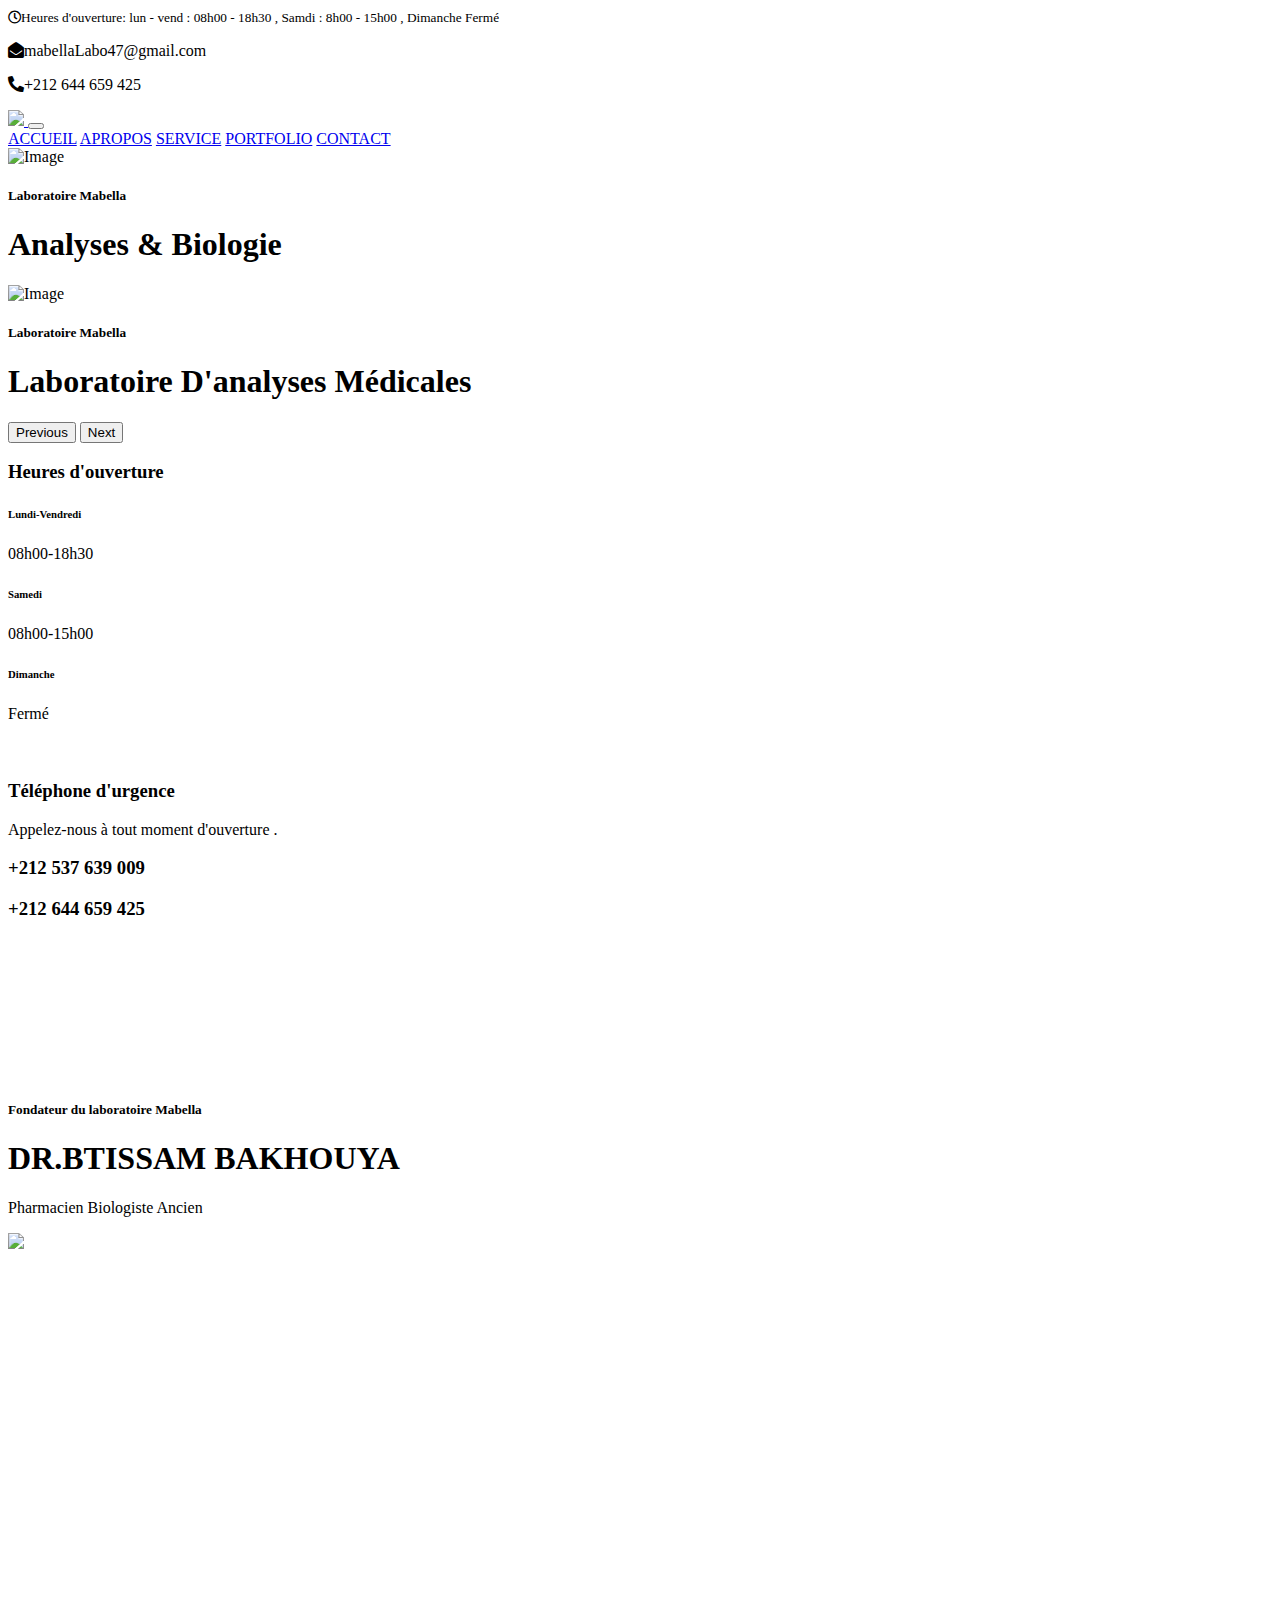
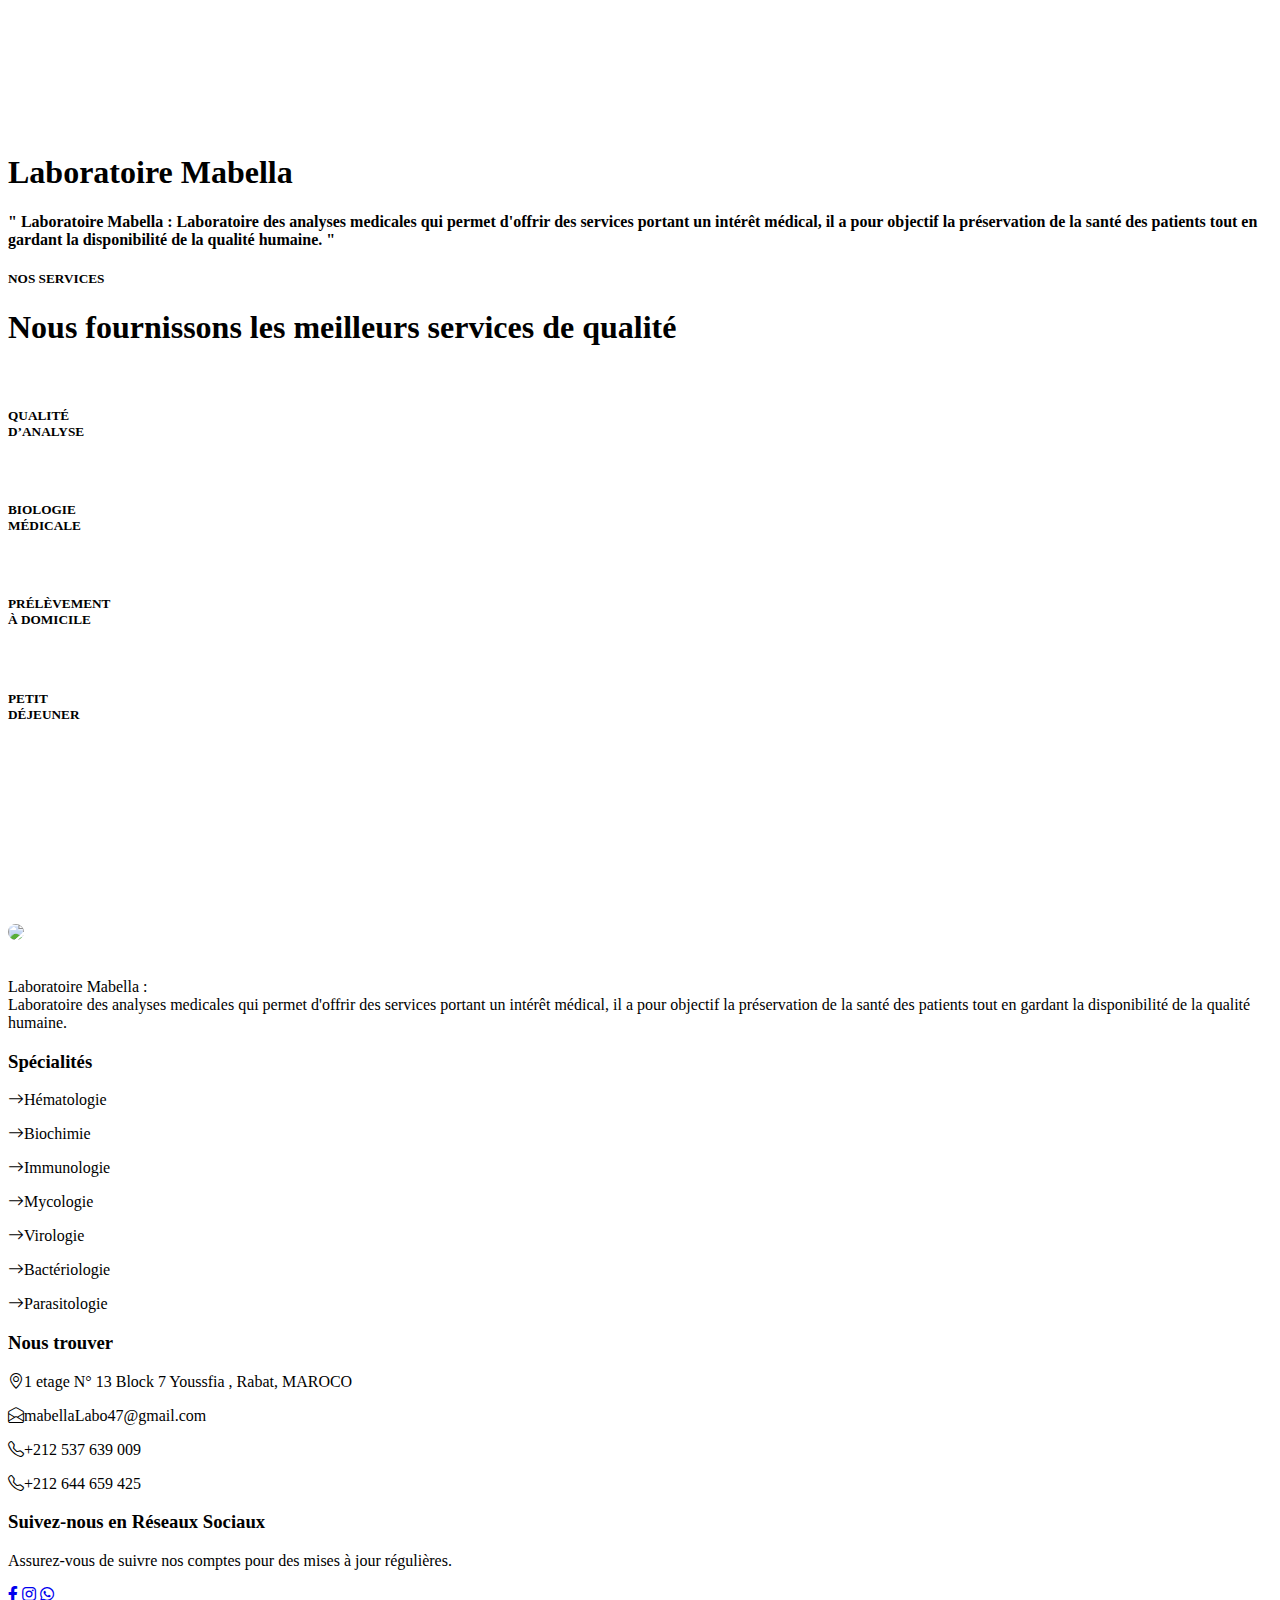
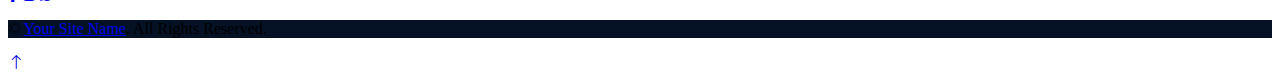
==== index.html @ 3dad9e49 "Add files via upload" ====
<!DOCTYPE html>
<html lang="en">

<head>
    <meta charset="utf-8">
    <title>Laboratoire Mabella</title>
    <meta content="width=device-width, initial-scale=1.0" name="viewport">
    <meta content="Free HTML Templates" name="keywords">
    <meta content="Free HTML Templates" name="description">
    <link rel="icon" type="image/png" href="img/png_G (1).png" />

    <!-- Favicon -->
    <link href="img/favicon.png" rel="icon">

    <!-- Google Web Fonts -->
    <link rel="preconnect" href="https://fonts.gstatic.com">
    <link href="https://fonts.googleapis.com/css2?family=Jost:wght@500;600;700&family=Open+Sans:wght@400;600&display=swap" rel="stylesheet"> 

    <!-- Icon Font Stylesheet -->
    <link href="https://cdnjs.cloudflare.com/ajax/libs/font-awesome/5.10.0/css/all.min.css" rel="stylesheet">
    <link href="https://cdn.jsdelivr.net/npm/bootstrap-icons@1.4.1/font/bootstrap-icons.css" rel="stylesheet">

    <!-- Libraries Stylesheet -->
    <link href="lib/animate/animate.min.css" rel="stylesheet">
    <link href="lib/tempusdominus/css/tempusdominus-bootstrap-4.min.css" rel="stylesheet" />
    <link href="lib/twentytwenty/twentytwenty.css" rel="stylesheet" />

    <!-- Customized Bootstrap Stylesheet -->
    <link href="css/bootstrap.min.css" rel="stylesheet">

    <!-- Template Stylesheet -->
    <link href="css/style.css" rel="stylesheet">
    
</head>

<body>
    <!-- Spinner Start -->
    <div id="spinner" class="show bg-white position-fixed translate-middle w-100 vh-100 top-50 start-50 d-flex align-items-center justify-content-center">
        <div class="spinner-grow text-primary m-1" role="status">
            <span class="sr-only">Loading...</span>
        </div>
        <div class="spinner-grow text-dark m-1" role="status">
            <span class="sr-only">Loading...</span>
        </div>
        <div class="spinner-grow text-secondary m-1" role="status">
            <span class="sr-only">Loading...</span>
        </div>
    </div>
    <!-- Spinner End -->

    <!-- Topbar Start -->
    <div class="container-fluid bg-light ps-5 pe-0 d-none d-lg-block">
        <div class="row gx-0">
            <div class="col-md-6 text-center text-lg-start mb-2 mb-lg-0">
                <div class="d-inline-flex align-items-center">
                    <small class="py-2"><i class="far fa-clock text-primary me-2"></i>Heures d'ouverture: lun - vend : 08h00 - 18h30 , Samdi : 8h00 - 15h00 , Dimanche Fermé </small>
                </div>
            </div>
            <div class="col-md-6 text-center text-lg-end">
                <div class="position-relative d-inline-flex align-items-center bg-primary text-white top-shape px-5">
                    <div class="me-3 pe-3 border-end py-2">
                        <p class="m-0"><i class="fa fa-envelope-open me-2"></i>mabellaLabo47@gmail.com</p>
                    </div>
                    <div class="py-2">
                        <p class="m-0"><i class="fa fa-phone-alt me-2"></i>+212 644 659 425</p>
                        

                    </div>
                </div>
            </div>
        </div>
    </div>
    <!-- Topbar End -->

    <!-- Navbar Start -->
    <nav class="navbar navbar-expand-lg bg-white navbar-light shadow-sm px-6 py-3 py-lg-0">
        <a href="index.html" class="navbar-brand p-0">
             <img src="img/logolabo1.png"> 
        </a>
        <button class="navbar-toggler" type="button" data-bs-toggle="collapse" data-bs-target="#navbarCollapse">
            <span class="navbar-toggler-icon"></span>
        </button>
        <div class="collapse navbar-collapse" id="navbarCollapse">
            <div class="navbar-nav ms-auto py-0">
                <a href="index.html" class="nav-item nav-link active">ACCUEIL</a>
                <a href="index.html#apropos" class="nav-item nav-link">APROPOS</a>
                <a href="service.html" class="nav-item nav-link">SERVICE</a>
                <a href="portfolio.html" class="nav-item nav-link">PORTFOLIO</a>
                <a href="contact.html" class="nav-item nav-link">CONTACT</a>
            </div>
        </div>
    </nav>
    <!-- Navbar End -->

    <!-- Carousel Start -->
    <div class="container-fluid p-0">
        <div id="header-carousel" class="carousel slide carousel-fade" data-bs-ride="carousel">
            <div class="carousel-inner">
                <div class="carousel-item active">
                    <img class="w-100" src="img/ACCUEIL1.JPG" alt="Image">
                    <div class="carousel-caption d-flex flex-column align-items-center justify-content-center">
                        <div class="p-3" style="max-width: 900px;">
                            <h5 class="text-white text-uppercase mb-3 animated slideInDown">Laboratoire Mabella</h5>
                            <h1 class="display-1 text-white mb-md-4 animated zoomIn">Analyses & Biologie</h1>
                        </div>
                    </div>
                </div>
                <div class="carousel-item">
                    <img class="w-100" src="img/ACCUEIL2.jpg" alt="Image">
                    <div class="carousel-caption d-flex flex-column align-items-center justify-content-center">
                        <div class="p-3" style="max-width: 900px;">
                            <h5 class="text-white text-uppercase mb-3 animated slideInDown">Laboratoire Mabella</h5>
                            <h1 class="display-1 text-white mb-md-4 animated zoomIn">Laboratoire D'analyses Médicales</h1>
                        </div>
                    </div>
                </div>
            </div>
            <button class="carousel-control-prev" type="button" data-bs-target="#header-carousel"data-bs-slide="prev">
                <span class="carousel-control-prev-icon" aria-hidden="true"></span>
                <span class="visually-hidden">Previous</span>
            </button>
            <button class="carousel-control-next" type="button" data-bs-target="#header-carousel"
                data-bs-slide="next">
                <span class="carousel-control-next-icon" aria-hidden="true"></span>
                <span class="visually-hidden">Next</span>
            </button>
        </div>
    </div>
    <!-- Carousel End -->

    <!-- Banner Start -->
    <div class="container-fluid banner mb-5">
        <div class="container">
            <div class="row gx-0">
                <div class="col-lg-4 wow zoomIn" data-wow-delay="0.1s">
                    <div class="bg-primary d-flex flex-column p-5" style="height: 300px;">
                        <h3 class="text-white mb-3">Heures d'ouverture </h3>
                        <div class="d-flex justify-content-between text-white mb-3">
                            <h6 class="text-white mb-0">Lundi-Vendredi</h6>
                            <p class="mb-0"> 08h00-18h30</p>
                        </div>
                        <div class="d-flex justify-content-between text-white mb-3">
                            <h6 class="text-white mb-0">Samedi</h6>
                            <p class="mb-0"> 08h00-15h00</p>
                        </div>
                        <div class="d-flex justify-content-between text-white mb-3">
                            <h6 class="text-white mb-0">Dimanche</h6>
                            <p class="mb-0">Fermé</p>
                        </div>
                        
                    </div>
                </div>
              
                <div class="col-lg-4 wow zoomIn" data-wow-delay="0.6s">
                    <div class="bg-secondary d-flex flex-column p-5" style="height: 300px;">
                        <h3 class="text-white mb-3">Téléphone d'urgence</h3>
                        <p class="text-white">Appelez-nous à tout moment d'ouverture .</p>
                        <h3 class="text-white mb-0">+212 537 639 009</h3>
                        <h3 class="text-white mb-0">+212 644 659 425</h3>
                    </div>
                </div>
            </div>
        </div>
    </div>
    <!-- Banner Start -->
    
    <!-- About Start -->
    <div class="container-fluid py-5 wow fadeInUp" data-wow-delay="0.1s">
        <div class="container">
            <div class="row g-5">
                <div class="col-lg-7">
                    <div class="section-title mb-4">
                        <h5 class="position-relative d-inline-block text-primary text-uppercase">Fondateur du laboratoire Mabella </h5>
                        <h1 class="display-5 mb-0">DR.BTISSAM BAKHOUYA</h1>
                    </div>
                    <p class="mb-4"> Pharmacien Biologiste Ancien </p>
                </div>
                <div class="col-lg-5" style="min-height: 500px;">
                    <div class="position-relative h-100">
                        <img class="position-absolute w-100 h-100 rounded wow zoomIn" data-wow-delay="0.9s" src="img/png_G.png" style="object-fit: cover;">
                    </div>
                </div>
            </div>
        </div>
    </div>
    <!-- About End -->

    <!-- Appointment Start -->
    <div id="apropos" class="container-fluid bg-primary bg-appointment my-5 wow fadeInUp" data-wow-delay="0.1s">
        <div class="container">
            <div class="row gx-5">
                <div class="col-lg-12 py-5">
                    <div class="py-5">
                        <h1 class="display-5 text-white mb-4">Laboratoire Mabella </h1>
                        <h4 class="text-white mb-0"> " Laboratoire Mabella : Laboratoire des analyses medicales qui permet d'offrir des services portant un intérêt médical, il a pour objectif la préservation de la santé des patients tout en gardant la disponibilité de la qualité humaine. "</h4>
                    </div>
                </div>
            </div>
        </div>
    </div>
    <!-- Appointment End -->

    <!-- Service Start -->
    <div class="container-fluid py-5 wow fadeInUp" data-wow-delay="0.1s">
        <div class="container">
            <div class="row g-5 mb-5">
               
                <div class="col-lg-12">
                    <div class="section-title mb-5">
                        <h5 class="position-relative d-inline-block text-primary text-uppercase">NOS SERVICES</h5>
                        <h1 class="display-5 mb-0">Nous fournissons les meilleurs services de qualité</h1>
                    </div>
                    <div class="row g-5">
                        <div class="col-md-3 service-item wow zoomIn" data-wow-delay="0.6s">
                            <div class="rounded-top overflow-hidden">
                                <img class="img-fluid" src="img/12_28112019_Formation_Chimie-appliquée-TSO_06cbc6bdb4.jpg" alt="">
                            </div>
                            <div class="position-relative bg-light rounded-bottom text-center p-4">
                                <h5 class="m-0">QUALITÉ <br/> D’ANALYSE</h5>
                            </div>
                        </div>
                        <div class="col-md-3 service-item wow zoomIn" data-wow-delay="0.9s">
                            <div class="rounded-top overflow-hidden">
                                <img class="img-fluid" src="img/ouvrir-laboratoire-analyses-medicales.jpg" alt="">
                            </div>
                            <div class="position-relative bg-light rounded-bottom text-center p-4">
                                <h5 class="m-0">BIOLOGIE <br/> MÉDICALE</h5>
                            </div>
                        </div>
                        <div class="col-md-3 service-item wow zoomIn" data-wow-delay="0.9s">
                            <div class="rounded-top overflow-hidden">
                                <img class="img-fluid" src="img/Prelevement_domicile_Infirmiere_Montreal.jpg" alt="">
                            </div>
                            <div class="position-relative bg-light rounded-bottom text-center p-4">
                                <h5 class="m-0">PRÉLÈVEMENT <br/> À DOMICILE</h5>
                            </div>
                        </div>
                        <div class="col-md-3 service-item wow zoomIn" data-wow-delay="0.9s">
                            <div class="rounded-top overflow-hidden">
                                <img class="img-fluid" src="img/nettoyage-hopitaux-hygiene.jpg" alt="">
                            </div>
                            <div class="position-relative bg-light rounded-bottom text-center p-4">
                                <h5 class="m-0">PETIT<br/> DÉJEUNER</h5>
                            </div>
                        </div>
                    </div>
                </div>
            </div>
        </div>
    </div>
    <!-- Service End -->

    <!-- Newsletter Start -->
    <div class="container-fluid position-relative pt-5 wow fadeInUp" data-wow-delay="0.1s" style="z-index: 1;">
        <div class="container">
            <div class="container-fluid">
                <div class="map-responsive">
                <iframe src="https://www.google.com/maps/embed?pb=!1m14!1m8!1m3!1d413.49770252743076!2d-6.817520192049903!3d33.99300585465076!3m2!1i1024!2i768!4f13.1!3m3!1m2!1s0x0%3A0x176a54e68d74bc42!2sLaboratoire%20Mabella!5e0!3m2!1sfr!2sma!4v1647863231139!5m2!1sfr!2sma" width="400" height="250" frameborder="0" style="border:0" allowfullscreen></iframe>
            </div>
            </div>
        </div>
    </div>
    <!-- Newsletter End -->
    

    <!-- Footer Start -->
    <div class="container-fluid bg-dark text-light py-5 wow fadeInUp" data-wow-delay="0.3s" style="margin-top: -75px;">
        <div class="container pt-5">
            <div class="row g-5 pt-4">
                <div class="col-lg-3 col-md-6">
                    <img src="img/logolabo1.png" style="border-radius: 25px;">
                    <div class="d-flex flex-column justify-content-start">
                        <p>
                            <br>Laboratoire Mabella : <br>Laboratoire des analyses medicales qui permet d'offrir des services portant un intérêt médical, il a pour objectif la préservation de la santé des patients tout en gardant la disponibilité de la qualité humaine.
                        </p>
                    </div>
                </div>
                <div class="col-lg-3 col-md-6">
                    <h3 class="text-white mb-4">Spécialités</h3>
                    <div class="d-flex flex-column justify-content-start">
                        <p class="text-light mb-2" href="#"><i class="bi bi-arrow-right  me-2" ></i>Hématologie</p>
                        <p class="text-light mb-2" href="#"><i class="bi bi-arrow-right  me-2"></i>Biochimie</p>
                        <p class="text-light mb-2" href="#"><i class="bi bi-arrow-right  me-2"></i>Immunologie</p>
                        <p class="text-light mb-2" href="#"><i class="bi bi-arrow-right  me-2"></i>Mycologie</p>
                        <p class="text-light mb-2" href="#"><i class="bi bi-arrow-right  me-2"></i>Virologie</p>
                        <p class="text-light mb-2" href="#"><i class="bi bi-arrow-right  me-2"></i>Bactériologie</p>
                        <p class="text-light mb-2" href="#"><i class="bi bi-arrow-right  me-2"></i>Parasitologie</p>
                        
                    </div>
                </div>
                <div class="col-lg-3 col-md-6">
                    <h3 class="text-white mb-4">Nous trouver</h3>
                    <p class="mb-2"><i class="bi bi-geo-alt  me-2"></i>1 etage N° 13 Block 7 Youssfia , Rabat, MAROCO</p>
                    <p class="mb-2"><i class="bi bi-envelope-open  me-2"></i>mabellaLabo47@gmail.com</p>
                    <p class="mb-0"><i class="bi bi-telephone  me-2"></i>+212 537 639 009</p>
                    <p class="mb-0"><i class="bi bi-telephone  me-2"></i>+212 644 659 425</p>
                </div>
                <div class="col-lg-3 col-md-6">
                    <h3 class="text-white mb-4">Suivez-nous en Réseaux Sociaux  </h3>
                    <div class="d-flex flex-column justify-content-start">
                        <p>
                            Assurez-vous de suivre nos comptes pour des mises à jour régulières.
                        </p>
                    </div>
                    <div class="d-flex">
                        <a class="btn btn-lg btn-primary btn-lg-square rounded me-2" href="#"><i class="fab fa-facebook-f fw-normal"></i></a>
                        <a class="btn btn-lg btn-primary btn-lg-square rounded me-2" href="#"><i class="fab fa-instagram fw-normal"></i></a>  
                        <a class="btn btn-lg btn-primary btn-lg-square rounded me-2" href="https://wa.me/212644659425"><i class="fab fa-whatsapp fw-normal"></i></a>              
                    </div>
                </div>
            </div>
        </div>
    </div>
    <div class="container-fluid text-light py-4" style="background: #051225;">
        <div class="container">
            <div class="row g-0">
                <div class="col-md-6 text-center text-md-start">
                    <p class="mb-md-0">&copy; <a class="text-white border-bottom" href="#">Your Site Name</a>. All Rights Reserved.</p>
                </div>
              
            </div>
        </div>
    </div>
    <!-- Footer End -->


    <!-- Back to Top -->
    <a href="#" class="btn btn-lg btn-primary btn-lg-square rounded back-to-top"><i class="bi bi-arrow-up"></i></a>


    <!-- JavaScript Libraries -->
    <script src="https://code.jquery.com/jquery-3.4.1.min.js"></script>
    <script src="https://cdn.jsdelivr.net/npm/bootstrap@5.0.0/dist/js/bootstrap.bundle.min.js"></script>
    <script src="lib/wow/wow.min.js"></script>
    <script src="lib/easing/easing.min.js"></script>
    <script src="lib/waypoints/waypoints.min.js"></script>
    <script src="lib/owlcarousel/owl.carousel.min.js"></script>
    <script src="lib/tempusdominus/js/moment.min.js"></script>
    <script src="lib/tempusdominus/js/moment-timezone.min.js"></script>
    <script src="lib/tempusdominus/js/tempusdominus-bootstrap-4.min.js"></script>
    <script src="lib/twentytwenty/jquery.event.move.js"></script>
    <script src="lib/twentytwenty/jquery.twentytwenty.js"></script>

    <!-- Template Javascript -->
    <script src="js/main.js"></script>
</body>

</html>
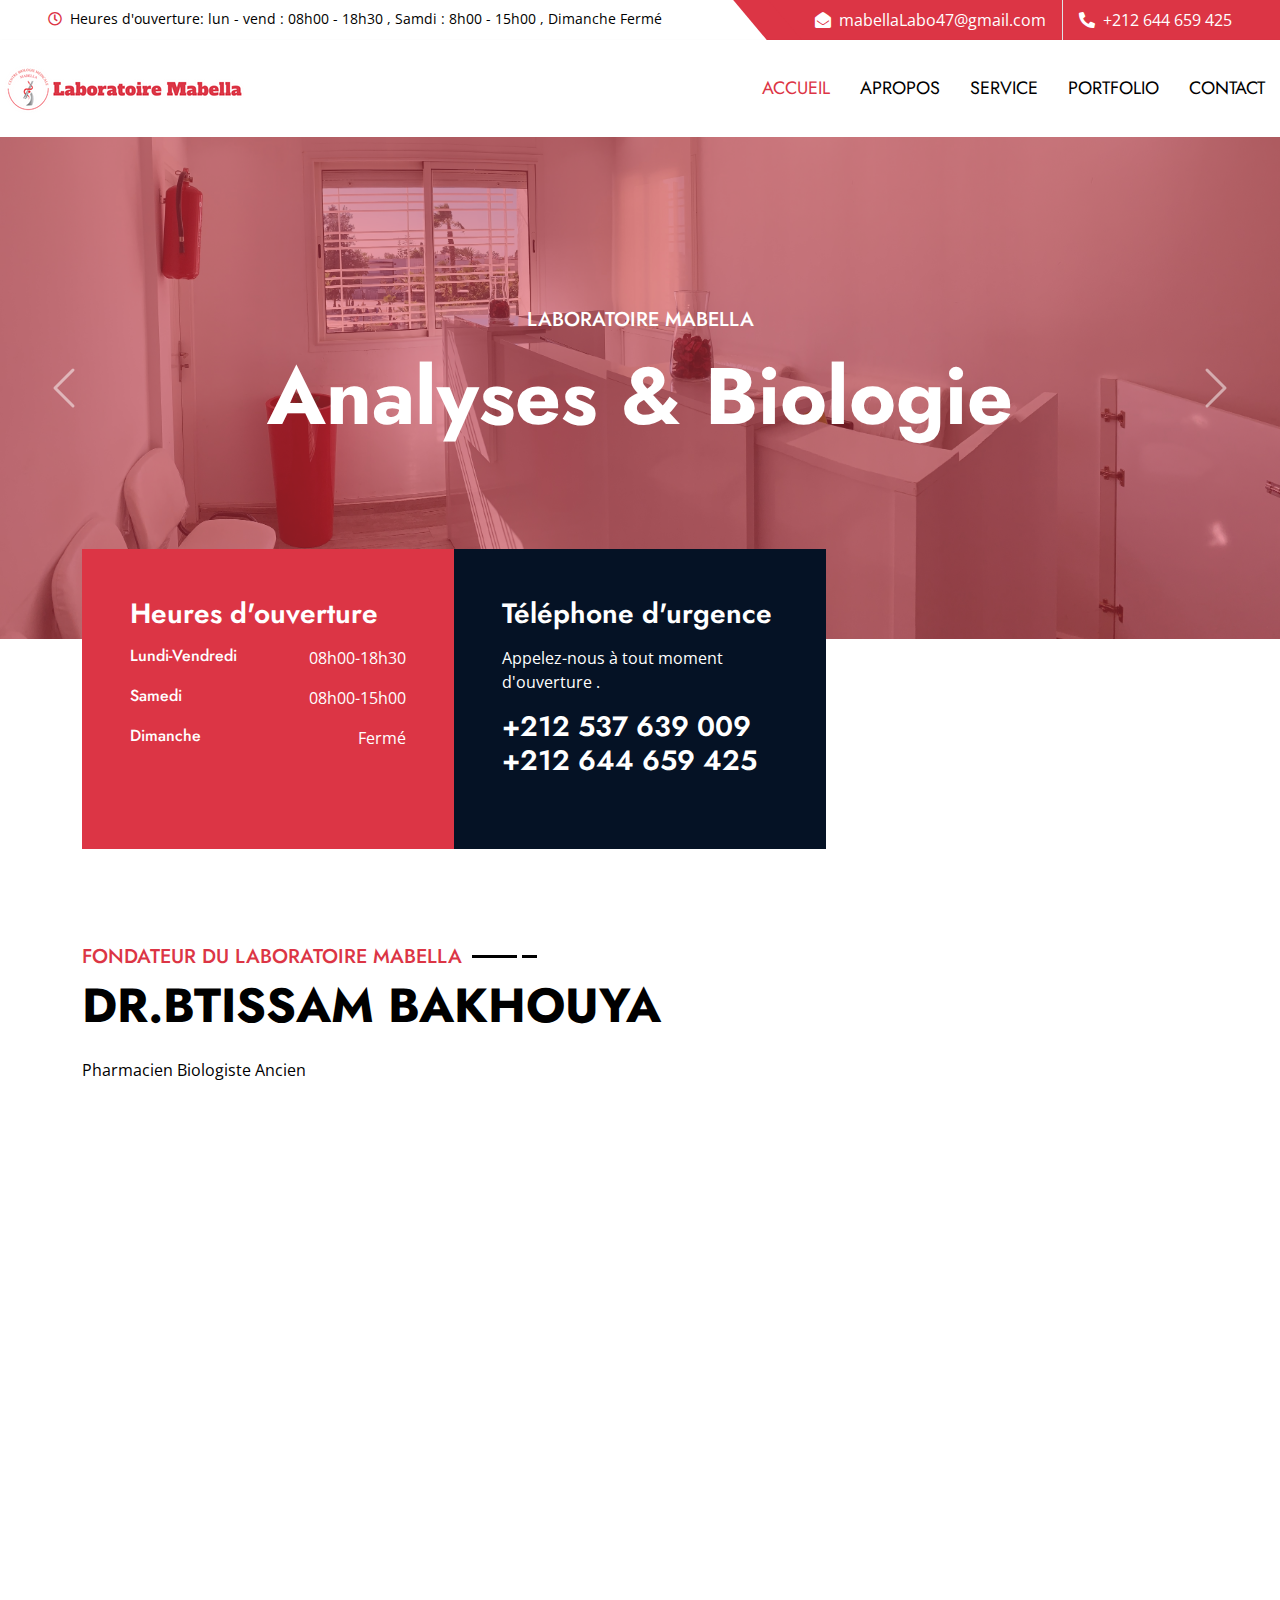
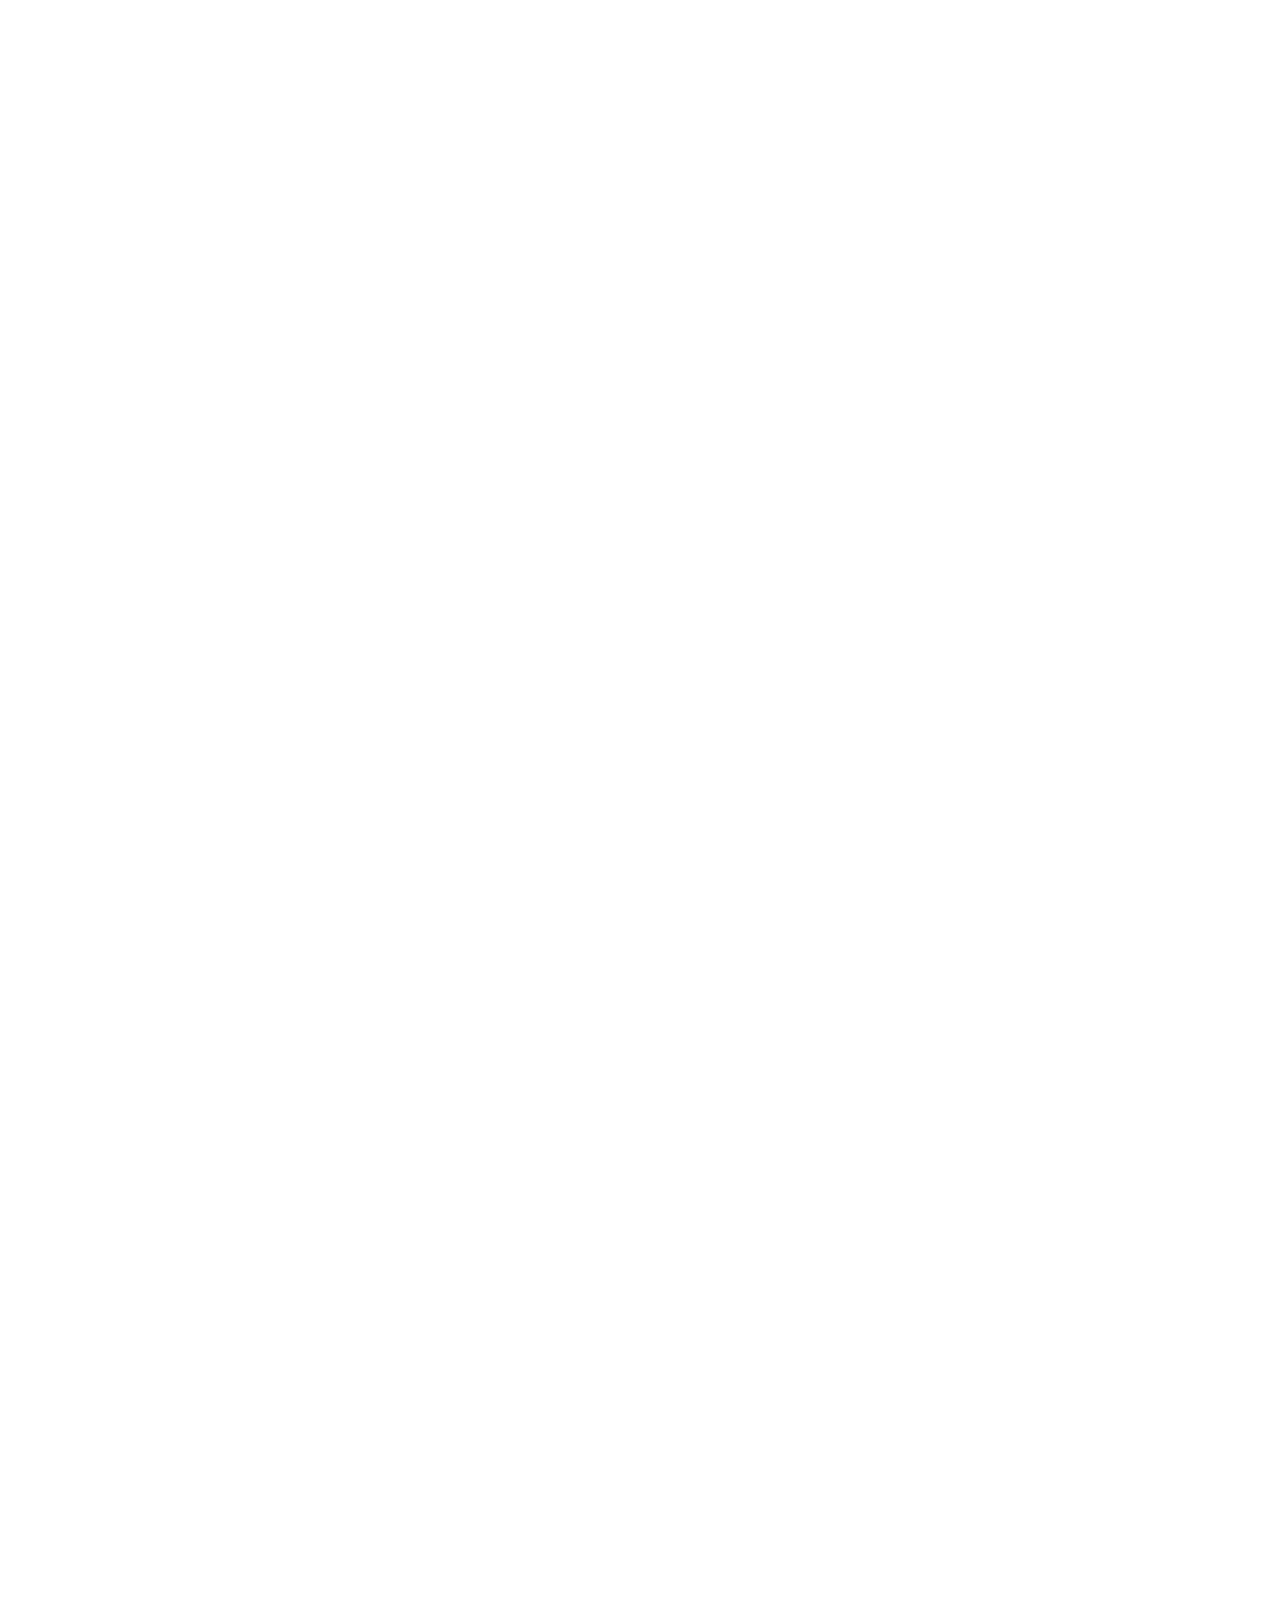
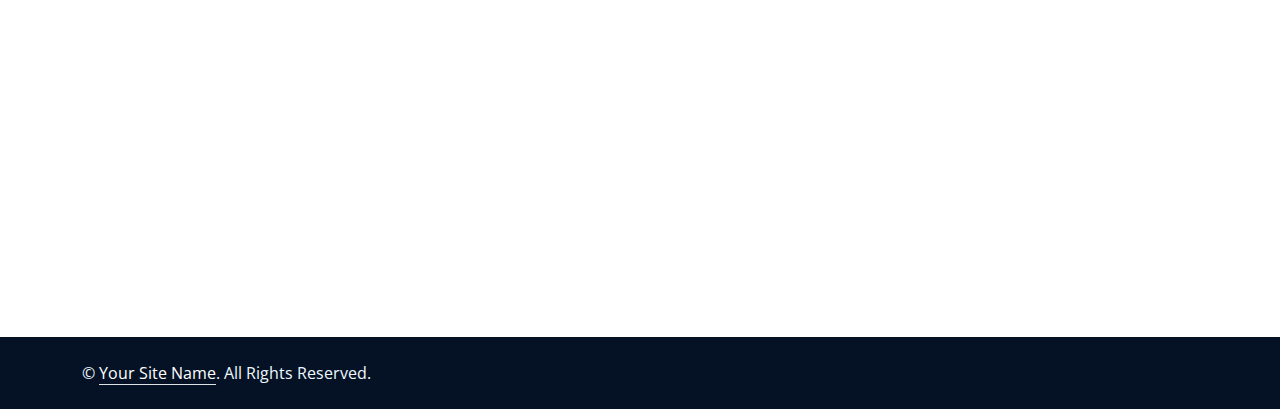
==== commit fee411e9: "Add files via upload" ====
--- a/index.html
+++ b/index.html
@@ -177,7 +177,7 @@
                 </div>
                 <div class="col-lg-5" style="min-height: 500px;">
                     <div class="position-relative h-100">
-                        <img class="position-absolute w-100 h-100 rounded wow zoomIn" data-wow-delay="0.9s" src="img/png_G.png" style="object-fit: cover;">
+                        <img class="position-absolute w-100 h-100 rounded wow zoomIn" data-wow-delay="0.9s" src="img/png_G.png" >
                     </div>
                 </div>
             </div>
@@ -303,8 +303,8 @@
                         </p>
                     </div>
                     <div class="d-flex">
-                        <a class="btn btn-lg btn-primary btn-lg-square rounded me-2" href="#"><i class="fab fa-facebook-f fw-normal"></i></a>
-                        <a class="btn btn-lg btn-primary btn-lg-square rounded me-2" href="#"><i class="fab fa-instagram fw-normal"></i></a>  
+                        <a class="btn btn-lg btn-primary btn-lg-square rounded me-2" href="https://www.facebook.com/Laboratoire-Mabella-108111111825028"><i class="fab fa-facebook-f fw-normal"></i></a>
+                        <a class="btn btn-lg btn-primary btn-lg-square rounded me-2" href="https://www.instagram.com/cbmabella/"><i class="fab fa-instagram fw-normal"></i></a>  
                         <a class="btn btn-lg btn-primary btn-lg-square rounded me-2" href="https://wa.me/212644659425"><i class="fab fa-whatsapp fw-normal"></i></a>              
                     </div>
                 </div>
--- a/lib/twentytwenty/twentytwenty.css
+++ b/lib/twentytwenty/twentytwenty.css
@@ -0,0 +1,206 @@
+.twentytwenty-horizontal .twentytwenty-handle:before, .twentytwenty-horizontal .twentytwenty-handle:after, .twentytwenty-vertical .twentytwenty-handle:before, .twentytwenty-vertical .twentytwenty-handle:after {
+  content: " ";
+  display: block;
+  background: white;
+  position: absolute;
+  z-index: 30;
+  -webkit-box-shadow: 0px 0px 12px rgba(51, 51, 51, 0.5);
+  -moz-box-shadow: 0px 0px 12px rgba(51, 51, 51, 0.5);
+  box-shadow: 0px 0px 12px rgba(51, 51, 51, 0.5); }
+
+.twentytwenty-horizontal .twentytwenty-handle:before, .twentytwenty-horizontal .twentytwenty-handle:after {
+  width: 3px;
+  height: 9999px;
+  left: 50%;
+  margin-left: -1.5px; }
+
+.twentytwenty-vertical .twentytwenty-handle:before, .twentytwenty-vertical .twentytwenty-handle:after {
+  width: 9999px;
+  height: 3px;
+  top: 50%;
+  margin-top: -1.5px; }
+
+.twentytwenty-before-label, .twentytwenty-after-label, .twentytwenty-overlay {
+  position: absolute;
+  top: 0;
+  width: 100%;
+  height: 100%; }
+
+.twentytwenty-before-label, .twentytwenty-after-label, .twentytwenty-overlay {
+  -webkit-transition-duration: 0.5s;
+  -moz-transition-duration: 0.5s;
+  transition-duration: 0.5s; }
+
+.twentytwenty-before-label, .twentytwenty-after-label {
+  -webkit-transition-property: opacity;
+  -moz-transition-property: opacity;
+  transition-property: opacity; }
+
+.twentytwenty-before-label:before, .twentytwenty-after-label:before {
+  color: white;
+  font-size: 13px;
+  letter-spacing: 0.1em; }
+
+.twentytwenty-before-label:before, .twentytwenty-after-label:before {
+  position: absolute;
+  background: rgba(255, 255, 255, 0.2);
+  line-height: 38px;
+  padding: 0 20px;
+  -webkit-border-radius: 2px;
+  -moz-border-radius: 2px;
+  border-radius: 2px; }
+
+.twentytwenty-horizontal .twentytwenty-before-label:before, .twentytwenty-horizontal .twentytwenty-after-label:before {
+  top: 50%;
+  margin-top: -19px; }
+
+.twentytwenty-vertical .twentytwenty-before-label:before, .twentytwenty-vertical .twentytwenty-after-label:before {
+  left: 50%;
+  margin-left: -45px;
+  text-align: center;
+  width: 90px; }
+
+.twentytwenty-left-arrow, .twentytwenty-right-arrow, .twentytwenty-up-arrow, .twentytwenty-down-arrow {
+  width: 0;
+  height: 0;
+  border: 6px inset transparent;
+  position: absolute; }
+
+.twentytwenty-left-arrow, .twentytwenty-right-arrow {
+  top: 50%;
+  margin-top: -6px; }
+
+.twentytwenty-up-arrow, .twentytwenty-down-arrow {
+  left: 50%;
+  margin-left: -6px; }
+
+.twentytwenty-container {
+  -webkit-box-sizing: content-box;
+  -moz-box-sizing: content-box;
+  box-sizing: content-box;
+  z-index: 0;
+  overflow: hidden;
+  position: relative;
+  -webkit-user-select: none;
+  -moz-user-select: none;
+  -ms-user-select: none; }
+  .twentytwenty-container img {
+    max-width: 100%;
+    position: absolute;
+    top: 0;
+    display: block; }
+  .twentytwenty-container.active .twentytwenty-overlay, .twentytwenty-container.active :hover.twentytwenty-overlay {
+    background: rgba(0, 0, 0, 0); }
+    .twentytwenty-container.active .twentytwenty-overlay .twentytwenty-before-label,
+    .twentytwenty-container.active .twentytwenty-overlay .twentytwenty-after-label, .twentytwenty-container.active :hover.twentytwenty-overlay .twentytwenty-before-label,
+    .twentytwenty-container.active :hover.twentytwenty-overlay .twentytwenty-after-label {
+      opacity: 0; }
+  .twentytwenty-container * {
+    -webkit-box-sizing: content-box;
+    -moz-box-sizing: content-box;
+    box-sizing: content-box; }
+
+.twentytwenty-before-label {
+  opacity: 0; }
+  .twentytwenty-before-label:before {
+    content: attr(data-content); }
+
+.twentytwenty-after-label {
+  opacity: 0; }
+  .twentytwenty-after-label:before {
+    content: attr(data-content); }
+
+.twentytwenty-horizontal .twentytwenty-before-label:before {
+  left: 10px; }
+
+.twentytwenty-horizontal .twentytwenty-after-label:before {
+  right: 10px; }
+
+.twentytwenty-vertical .twentytwenty-before-label:before {
+  top: 10px; }
+
+.twentytwenty-vertical .twentytwenty-after-label:before {
+  bottom: 10px; }
+
+.twentytwenty-overlay {
+  -webkit-transition-property: background;
+  -moz-transition-property: background;
+  transition-property: background;
+  background: rgba(0, 0, 0, 0);
+  z-index: 25; }
+  .twentytwenty-overlay:hover {
+    background: rgba(0, 0, 0, 0.5); }
+    .twentytwenty-overlay:hover .twentytwenty-after-label {
+      opacity: 1; }
+    .twentytwenty-overlay:hover .twentytwenty-before-label {
+      opacity: 1; }
+
+.twentytwenty-before {
+  z-index: 20; }
+
+.twentytwenty-after {
+  z-index: 10; }
+
+.twentytwenty-handle {
+  height: 38px;
+  width: 38px;
+  position: absolute;
+  left: 50%;
+  top: 50%;
+  margin-left: -22px;
+  margin-top: -22px;
+  border: 3px solid white;
+  -webkit-border-radius: 1000px;
+  -moz-border-radius: 1000px;
+  border-radius: 1000px;
+  -webkit-box-shadow: 0px 0px 12px rgba(51, 51, 51, 0.5);
+  -moz-box-shadow: 0px 0px 12px rgba(51, 51, 51, 0.5);
+  box-shadow: 0px 0px 12px rgba(51, 51, 51, 0.5);
+  z-index: 40;
+  cursor: pointer; }
+
+.twentytwenty-horizontal .twentytwenty-handle:before {
+  bottom: 50%;
+  margin-bottom: 22px;
+  -webkit-box-shadow: 0 3px 0 white, 0px 0px 12px rgba(51, 51, 51, 0.5);
+  -moz-box-shadow: 0 3px 0 white, 0px 0px 12px rgba(51, 51, 51, 0.5);
+  box-shadow: 0 3px 0 white, 0px 0px 12px rgba(51, 51, 51, 0.5); }
+.twentytwenty-horizontal .twentytwenty-handle:after {
+  top: 50%;
+  margin-top: 22px;
+  -webkit-box-shadow: 0 -3px 0 white, 0px 0px 12px rgba(51, 51, 51, 0.5);
+  -moz-box-shadow: 0 -3px 0 white, 0px 0px 12px rgba(51, 51, 51, 0.5);
+  box-shadow: 0 -3px 0 white, 0px 0px 12px rgba(51, 51, 51, 0.5); }
+
+.twentytwenty-vertical .twentytwenty-handle:before {
+  left: 50%;
+  margin-left: 22px;
+  -webkit-box-shadow: 3px 0 0 white, 0px 0px 12px rgba(51, 51, 51, 0.5);
+  -moz-box-shadow: 3px 0 0 white, 0px 0px 12px rgba(51, 51, 51, 0.5);
+  box-shadow: 3px 0 0 white, 0px 0px 12px rgba(51, 51, 51, 0.5); }
+.twentytwenty-vertical .twentytwenty-handle:after {
+  right: 50%;
+  margin-right: 22px;
+  -webkit-box-shadow: -3px 0 0 white, 0px 0px 12px rgba(51, 51, 51, 0.5);
+  -moz-box-shadow: -3px 0 0 white, 0px 0px 12px rgba(51, 51, 51, 0.5);
+  box-shadow: -3px 0 0 white, 0px 0px 12px rgba(51, 51, 51, 0.5); }
+
+.twentytwenty-left-arrow {
+  border-right: 6px solid white;
+  left: 50%;
+  margin-left: -17px; }
+
+.twentytwenty-right-arrow {
+  border-left: 6px solid white;
+  right: 50%;
+  margin-right: -17px; }
+
+.twentytwenty-up-arrow {
+  border-bottom: 6px solid white;
+  top: 50%;
+  margin-top: -17px; }
+
+.twentytwenty-down-arrow {
+  border-top: 6px solid white;
+  bottom: 50%;
+  margin-bottom: -17px; }
--- a/css/style.css
+++ b/css/style.css
@@ -0,0 +1,351 @@
+/********** Template CSS **********/
+:root {
+    --primary: #06A3DA;
+    --secondary: #F57E57;
+    --light: #EEF9FF;
+    --dark: #091E3E;
+}
+
+h1,
+h2,
+.font-weight-bold {
+    font-weight: 700 !important;
+}
+
+h3,
+h4,
+.font-weight-semi-bold {
+    font-weight: 600 !important;
+}
+
+h5,
+h6,
+.font-weight-medium {
+    font-weight: 500 !important;
+}
+
+.btn {
+    font-family: 'Jost', sans-serif;
+    font-weight: 600;
+    transition: .5s;
+}
+
+.btn-primary,
+.btn-secondary {
+    color: #FFFFFF;
+}
+
+.btn-primary:hover {
+    background: white;
+    border-color: var(--secondary);
+}
+
+.btn-secondary:hover {
+    background: var(--primary);
+    border-color: var(--primary);
+}
+
+.btn-square {
+    width: 36px;
+    height: 36px;
+}
+
+.btn-sm-square {
+    width: 28px;
+    height: 28px;
+}
+
+.btn-lg-square {
+    width: 46px;
+    height: 46px;
+}
+
+.btn-square,
+.btn-sm-square,
+.btn-lg-square {
+    padding-left: 0;
+    padding-right: 0;
+    text-align: center;
+}
+
+#spinner {
+    opacity: 0;
+    visibility: hidden;
+    transition: opacity .5s ease-out, visibility 0s linear .5s;
+    z-index: 99999;
+}
+
+#spinner.show {
+    transition: opacity .5s ease-out, visibility 0s linear 0s;
+    visibility: visible;
+    opacity: 1;
+}
+
+.back-to-top {
+    position: fixed;
+    display: none;
+    right: 45px;
+    bottom: 45px;
+    z-index: 99;
+}
+
+.top-shape::before {
+    position: absolute;
+    content: "";
+    width: 35px;
+    height: 100%;
+    top: 0;
+    left: -17px;
+    background: #dc3545;
+    transform: skew(40deg);
+}
+
+.navbar-light .navbar-nav .nav-link {
+    font-family: 'Jost', sans-serif;
+    padding: 35px 15px;
+    font-size: 18px;
+    color: #000000;
+    outline: none;
+    transition: .5s;
+}
+
+.sticky-top.navbar-light .navbar-nav .nav-link {
+    padding: 20px 15px;
+}
+
+.navbar-light .navbar-nav .nav-link:hover,
+.navbar-light .navbar-nav .nav-link.active {
+    color: #dc3545;
+}
+
+@media (max-width: 991.98px) {
+    .navbar-light .navbar-nav .nav-link,
+    .sticky-top.navbar-light .navbar-nav .nav-link {
+        padding: 10px 0;
+        margin-left: 15px;
+    }
+}
+
+.carousel-caption {
+    top: 0;
+    left: 0;
+    right: 0;
+    bottom: 0;
+    background: rgb(220 53 69 / 50%);
+    z-index: 1;
+}
+
+@media (max-width: 576px) {
+    .carousel-caption h5 {
+        font-size: 14px;
+        font-weight: 500 !important;
+    }
+
+    .carousel-caption h1 {
+        font-size: 30px;
+        font-weight: 600 !important;
+    }
+}
+
+.carousel-control-prev,
+.carousel-control-next {
+    width: 10%;
+}
+
+.carousel-control-prev-icon,
+.carousel-control-next-icon {
+    width: 3rem;
+    height: 3rem;
+}
+
+@media (min-width: 991.98px) {
+    .banner {
+        position: relative;
+        margin-top: -90px;
+        z-index: 1;
+    }
+}
+
+.section-title h5::before {
+    position: absolute;
+    content: "";
+    width: 45px;
+    height: 3px;
+    right: -55px;
+    bottom: 11px;
+    background: black;
+}
+
+.section-title h5::after {
+    position: absolute;
+    content: "";
+    width: 15px;
+    height: 3px;
+    right: -75px;
+    bottom: 11px;
+    background: black;
+}
+
+.twentytwenty-wrapper {
+    height: 100%;
+}
+
+.hero-headers  {
+    background: linear-gradient(rgb(220 53 69 / 50%), rgb(220 53 69 / 50%)), url(../img/IMG_7151.jpg) center center no-repeat;
+    background-size: cover;
+}
+.hero-headerp  {
+    background: linear-gradient(rgb(220 53 69 / 50%), rgb(220 53 69 / 50%)), url(../img/ACCUEIL2.jpg) center center no-repeat;
+    background-size: cover;
+}
+.hero-headerc  {
+    background: linear-gradient(rgb(220 53 69 / 50%), rgb(220 53 69 / 50%)), url(../img/IMG_7151.jpg) center center no-repeat;
+    background-size: cover;
+}
+
+.bg-appointment {
+    background: linear-gradient(rgb(220 53 69 / 50%), rgb(220 53 69 / 50%)), url(../img/IMG_7157.jpg) center center no-repeat;
+    background-size: cover;    
+}
+
+.appointment-form {
+    background: rgba(6, 163, 218, .7);
+}
+
+.service-item img,
+.service-item .bg-light,
+.service-item .bg-light h5,
+.team-item .team-text {
+    transition: .5s;
+}
+
+.service-item:hover img {
+    transform: scale(1.15);
+}
+
+.team-item .team-text::after,
+.service-item .bg-light::after {
+    position: absolute;
+    content: "";
+    top: 50%;
+    bottom: 0;
+    left: 15px;
+    right: 15px;
+    border-radius:100px / 15px;
+    box-shadow: 0 0 15px rgba(0, 0, 0, .7);
+    opacity: 0;
+    transition: .5s;
+    z-index: -1;
+}
+
+.team-item:hover .team-text::after,
+.service-item:hover .bg-light::after {
+    opacity: 1;
+}
+
+.bg-offer {
+    background:url(../img/carousel-1.jpg) center center no-repeat;
+    background-size: cover;
+}
+
+.offer-text {
+    background: rgba(6, 163, 218, .85);
+}
+
+.price-carousel .owl-nav {
+    position: absolute;
+    width: calc(100% + 45px);
+    height: 45px;
+    top: calc(50% - 22.5px);
+    left: -22.5px;
+    display: flex;
+    justify-content: space-between;
+    opacity: 0;
+    transition: .5s;
+}
+
+.price-carousel:hover .owl-nav {
+    opacity: 1;
+}
+
+.price-carousel .owl-nav .owl-prev,
+.price-carousel .owl-nav .owl-next {
+    position: relative;
+    width: 45px;
+    height: 45px;
+    display: flex;
+    align-items: center;
+    justify-content: center;
+    color: #FFFFFF;
+    background: var(--primary);
+    border-radius: 2px;
+    font-size: 22px;
+    transition: .5s;
+}
+
+.price-carousel .owl-nav .owl-prev:hover,
+.price-carousel .owl-nav .owl-next:hover {
+    background: var(--secondary);
+}
+
+.bg-testimonial {
+    background: url(../img/docteur-laboratoire-scientifique-analysant-plateau-vacutainers_482257-13972.jpg) center center no-repeat;
+    background-size: cover;
+}
+
+.testimonial-carousel {
+    background: rgba(6, 163, 218, .85);
+}
+
+.testimonial-carousel .owl-nav {
+    position: absolute;
+    width: calc(100% + 46px);
+    height: 46px;
+    top: calc(50% - 23px);
+    left: -23px;
+    display: flex;
+    justify-content: space-between;
+    z-index: 1;
+}
+
+.testimonial-carousel .owl-nav .owl-prev,
+.testimonial-carousel .owl-nav .owl-next {
+    position: relative;
+    width: 46px;
+    height: 46px;
+    display: flex;
+    align-items: center;
+    justify-content: center;
+    color: #FFFFFF;
+    background: var(--primary);
+    border-radius: 2px;
+    font-size: 22px;
+    transition: .5s;
+}
+
+.testimonial-carousel .owl-nav .owl-prev:hover,
+.testimonial-carousel .owl-nav .owl-next:hover {
+    background: var(--secondary);
+}
+
+.testimonial-carousel .owl-item img {
+    width: 120px;
+    height: 120px;
+}
+.map-responsive{
+    overflow:hidden;
+    padding-bottom:50%;
+    position:relative;
+    height:0;
+}
+.map-responsive iframe{
+    left:0;
+    top:0;
+    height:100%;
+    width:100%;
+    position:absolute;
+}
+.shadow,
+.subscription-wrapper {
+    box-shadow: 0px 15px 39px 0px rgb(255 91 87) !important
+}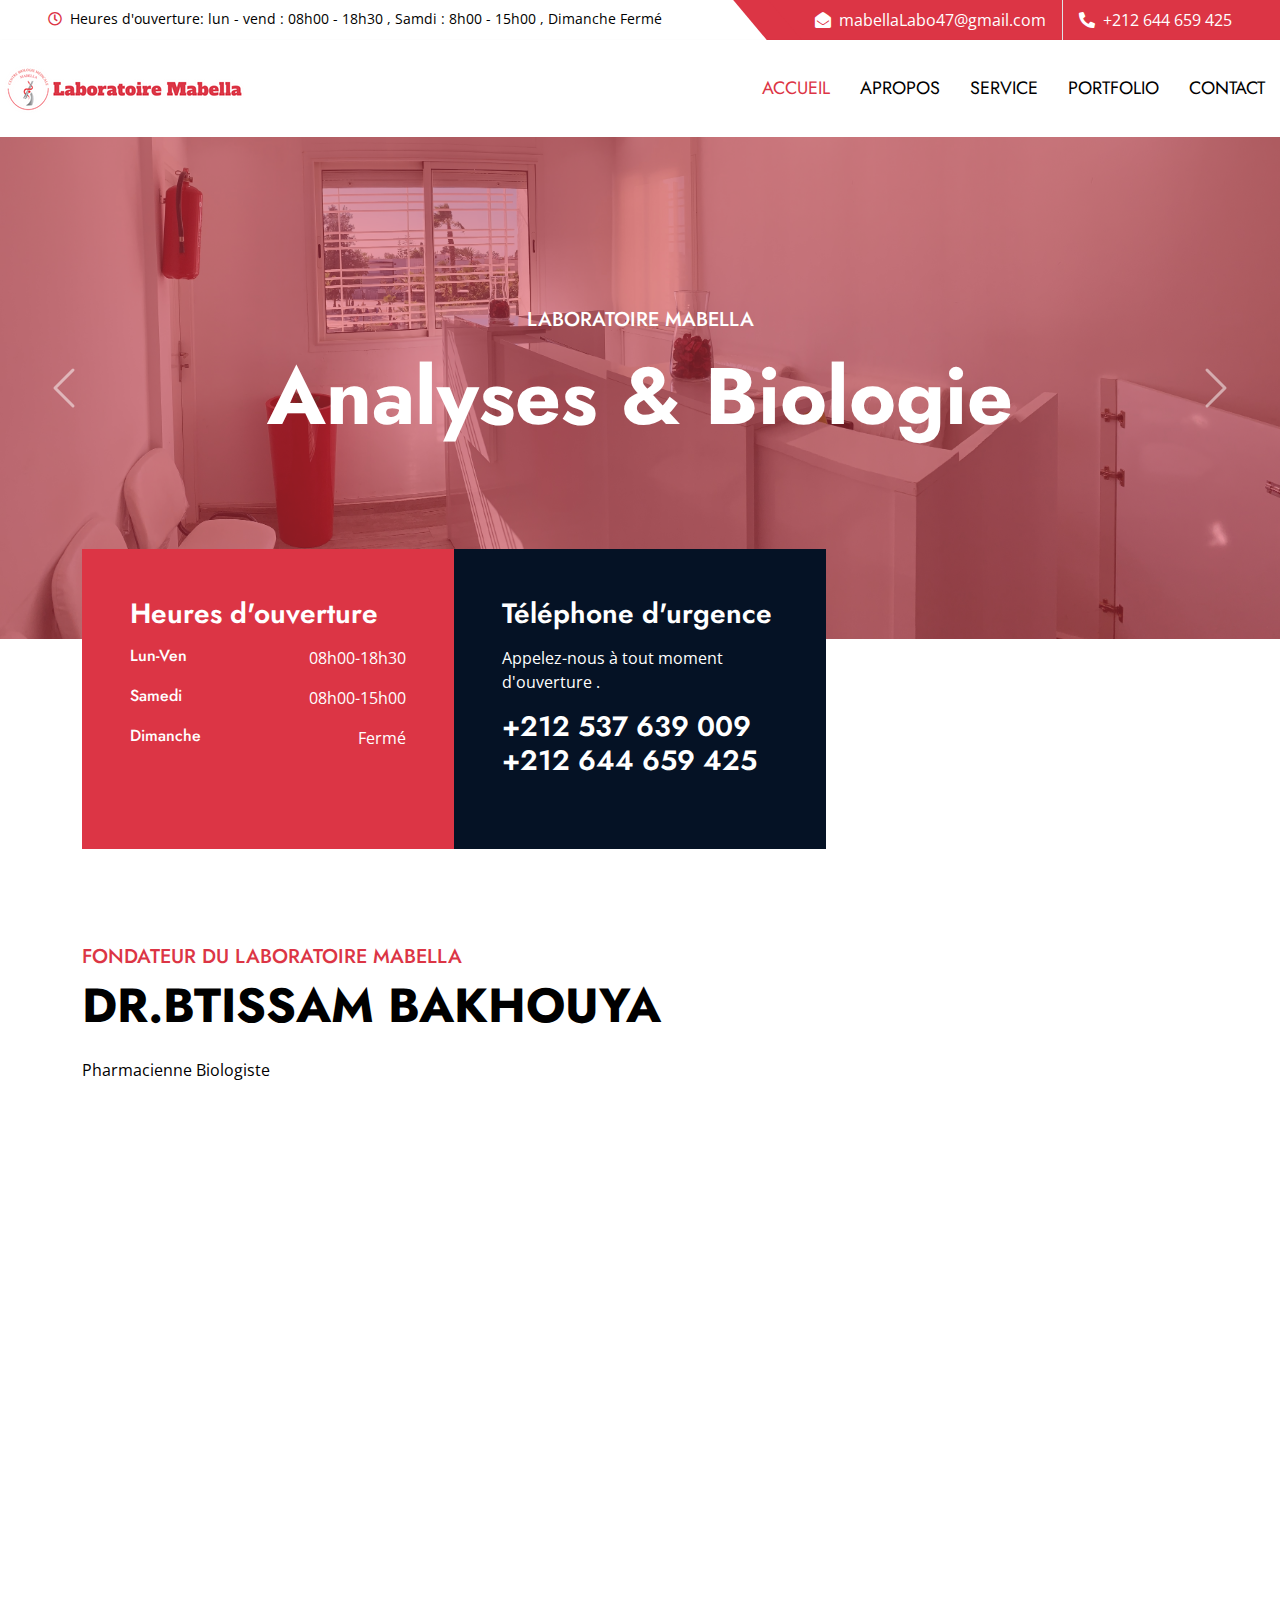
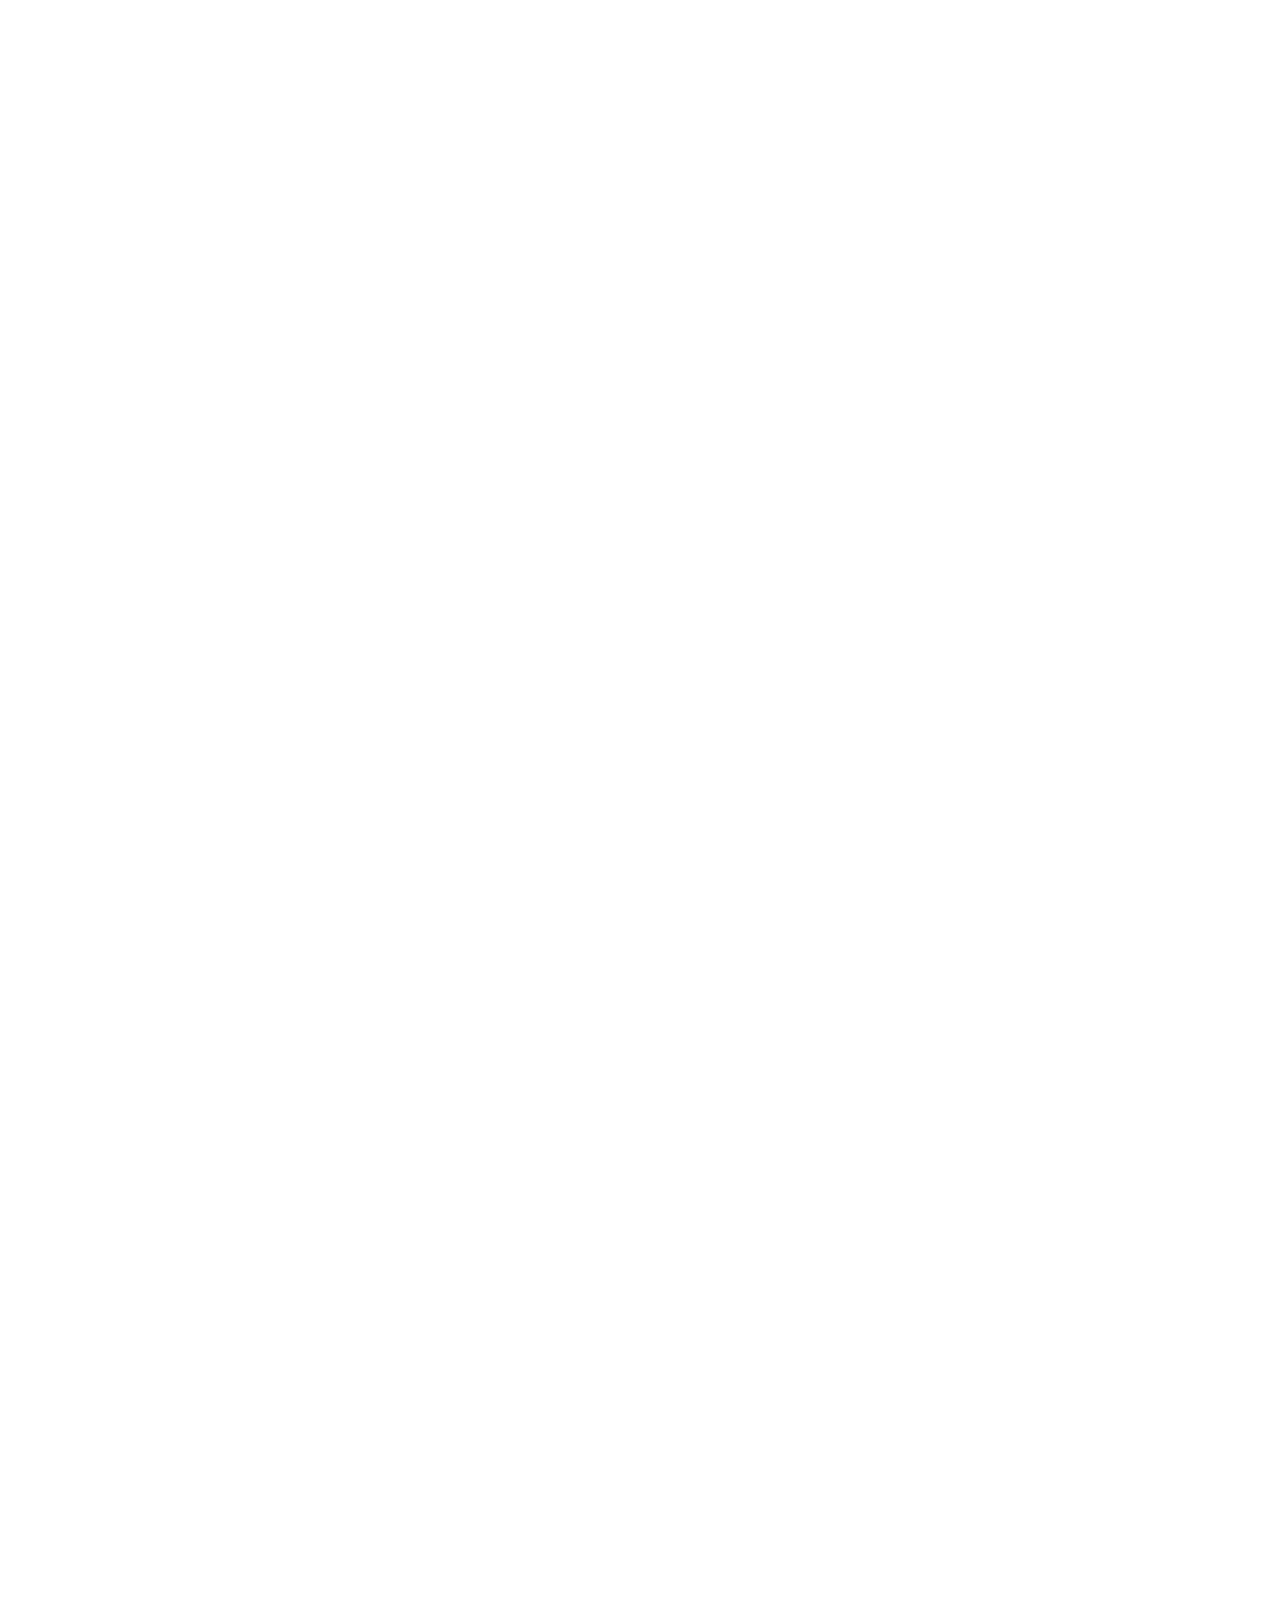
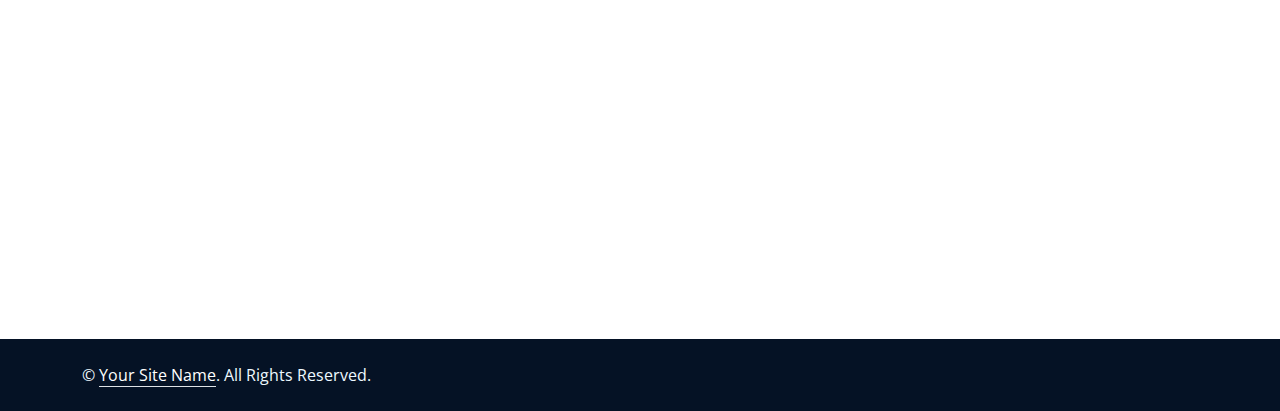
==== commit f4ba6f63: "Add files via upload" ====
--- a/index.html
+++ b/index.html
@@ -136,7 +136,7 @@
                     <div class="bg-primary d-flex flex-column p-5" style="height: 300px;">
                         <h3 class="text-white mb-3">Heures d'ouverture </h3>
                         <div class="d-flex justify-content-between text-white mb-3">
-                            <h6 class="text-white mb-0">Lundi-Vendredi</h6>
+                            <h6 class="text-white mb-0">Lun-Ven</h6>
                             <p class="mb-0"> 08h00-18h30</p>
                         </div>
                         <div class="d-flex justify-content-between text-white mb-3">
@@ -173,7 +173,7 @@
                         <h5 class="position-relative d-inline-block text-primary text-uppercase">Fondateur du laboratoire Mabella </h5>
                         <h1 class="display-5 mb-0">DR.BTISSAM BAKHOUYA</h1>
                     </div>
-                    <p class="mb-4"> Pharmacien Biologiste Ancien </p>
+                    <p class="mb-4"> Pharmacienne Biologiste  </p>
                 </div>
                 <div class="col-lg-5" style="min-height: 500px;">
                     <div class="position-relative h-100">
@@ -232,12 +232,12 @@
                                 <img class="img-fluid" src="img/Prelevement_domicile_Infirmiere_Montreal.jpg" alt="">
                             </div>
                             <div class="position-relative bg-light rounded-bottom text-center p-4">
-                                <h5 class="m-0">PRÉLÈVEMENT <br/> À DOMICILE</h5>
+                                <h5 class="m-0">PRÉLÈVEMENT <br/> À DOMICILE <br/>(Sans Frais)</h5>
                             </div>
                         </div>
                         <div class="col-md-3 service-item wow zoomIn" data-wow-delay="0.9s">
                             <div class="rounded-top overflow-hidden">
-                                <img class="img-fluid" src="img/nettoyage-hopitaux-hygiene.jpg" alt="">
+                                <img class="img-fluid" src="img/WhatsApp Image 2022-05-10 at 11.16.43.jpeg" alt="">
                             </div>
                             <div class="position-relative bg-light rounded-bottom text-center p-4">
                                 <h5 class="m-0">PETIT<br/> DÉJEUNER</h5>
@@ -271,7 +271,7 @@
                     <img src="img/logolabo1.png" style="border-radius: 25px;">
                     <div class="d-flex flex-column justify-content-start">
                         <p>
-                            <br>Laboratoire Mabella : <br>Laboratoire des analyses medicales qui permet d'offrir des services portant un intérêt médical, il a pour objectif la préservation de la santé des patients tout en gardant la disponibilité de la qualité humaine.
+                           <br> Notre but C’est acquérir votre confiance.
                         </p>
                     </div>
                 </div>
@@ -290,7 +290,7 @@
                 </div>
                 <div class="col-lg-3 col-md-6">
                     <h3 class="text-white mb-4">Nous trouver</h3>
-                    <p class="mb-2"><i class="bi bi-geo-alt  me-2"></i>1 etage N° 13 Block 7 Youssfia , Rabat, MAROCO</p>
+                    <p class="mb-2"><i class="bi bi-geo-alt  me-2"></i>1 Étage N° 13 Block 7   Youssfia Rabat-Maroc</p>
                     <p class="mb-2"><i class="bi bi-envelope-open  me-2"></i>mabellaLabo47@gmail.com</p>
                     <p class="mb-0"><i class="bi bi-telephone  me-2"></i>+212 537 639 009</p>
                     <p class="mb-0"><i class="bi bi-telephone  me-2"></i>+212 644 659 425</p>
--- a/css/style.css
+++ b/css/style.css
@@ -1,4 +1,3 @@
-/********** Template CSS **********/
 :root {
     --primary: #06A3DA;
     --secondary: #F57E57;
@@ -166,7 +165,7 @@
     }
 }
 
-.section-title h5::before {
+/*.section-title h5::before {
     position: absolute;
     content: "";
     width: 45px;
@@ -184,7 +183,7 @@
     right: -75px;
     bottom: 11px;
     background: black;
-}
+}*/
 
 .twentytwenty-wrapper {
     height: 100%;
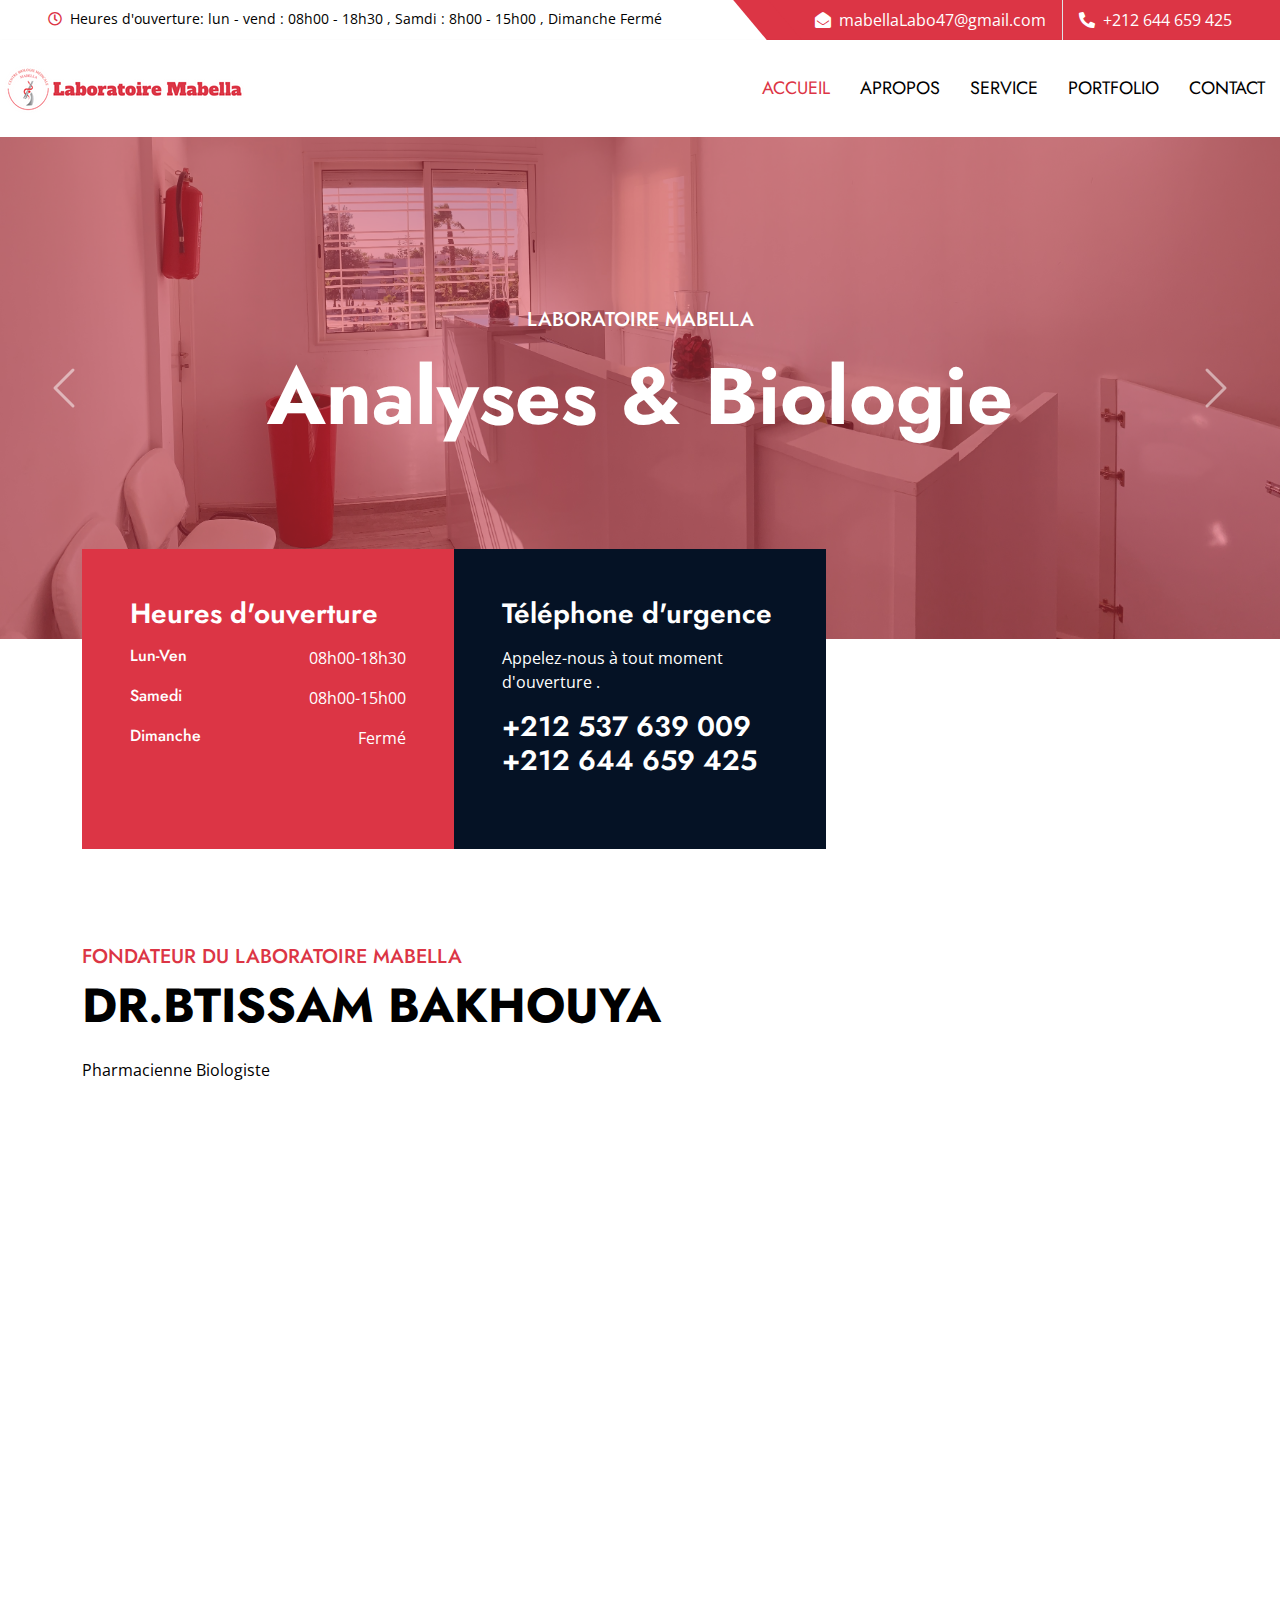
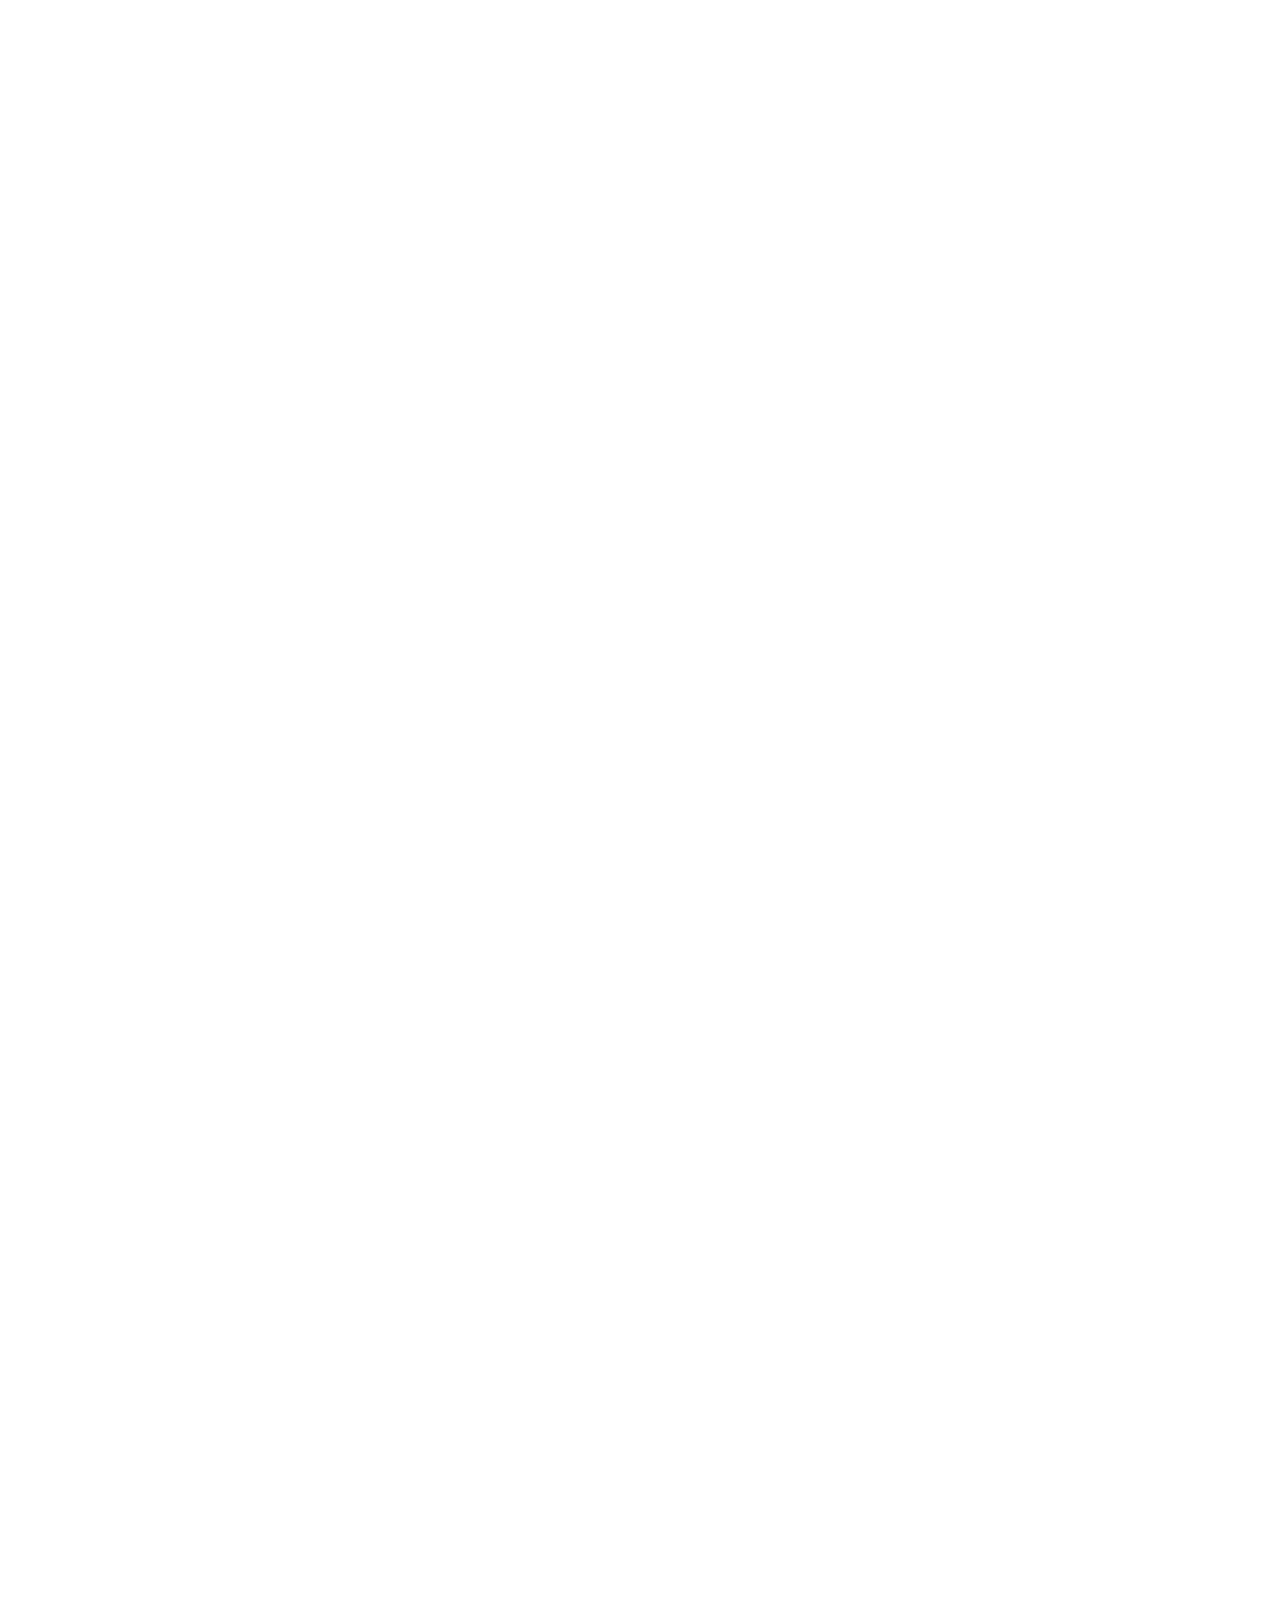
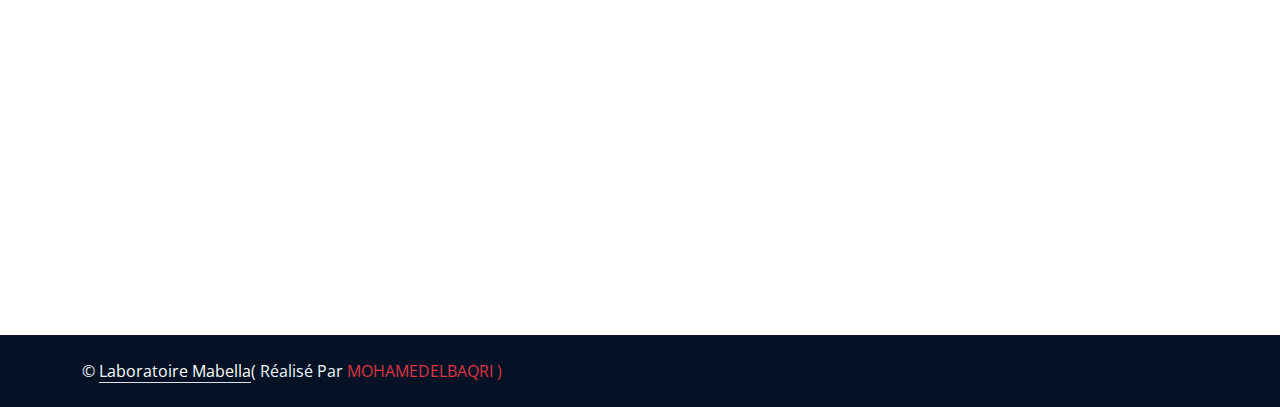
==== commit dbfb402c: "Add files via upload" ====
--- a/index.html
+++ b/index.html
@@ -5,9 +5,7 @@
     <meta charset="utf-8">
     <title>Laboratoire Mabella</title>
     <meta content="width=device-width, initial-scale=1.0" name="viewport">
-    <meta content="Free HTML Templates" name="keywords">
-    <meta content="Free HTML Templates" name="description">
-    <link rel="icon" type="image/png" href="img/png_G (1).png" />
+    <link rel="icon" type="image/png" href="img/favicon.png" />
 
     <!-- Favicon -->
     <link href="img/favicon.png" rel="icon">
@@ -34,7 +32,7 @@
 </head>
 
 <body>
-    <!-- Spinner Start -->
+  
     <div id="spinner" class="show bg-white position-fixed translate-middle w-100 vh-100 top-50 start-50 d-flex align-items-center justify-content-center">
         <div class="spinner-grow text-primary m-1" role="status">
             <span class="sr-only">Loading...</span>
@@ -46,9 +44,7 @@
             <span class="sr-only">Loading...</span>
         </div>
     </div>
-    <!-- Spinner End -->
-
-    <!-- Topbar Start -->
+    
     <div class="container-fluid bg-light ps-5 pe-0 d-none d-lg-block">
         <div class="row gx-0">
             <div class="col-md-6 text-center text-lg-start mb-2 mb-lg-0">
@@ -63,16 +59,12 @@
                     </div>
                     <div class="py-2">
                         <p class="m-0"><i class="fa fa-phone-alt me-2"></i>+212 644 659 425</p>
-                        
-
-                    </div>
-                </div>
-            </div>
-        </div>
-    </div>
-    <!-- Topbar End -->
-
-    <!-- Navbar Start -->
+                    </div>
+                </div>
+            </div>
+        </div>
+    </div>
+
     <nav class="navbar navbar-expand-lg bg-white navbar-light shadow-sm px-6 py-3 py-lg-0">
         <a href="index.html" class="navbar-brand p-0">
              <img src="img/logolabo1.png"> 
@@ -90,9 +82,7 @@
             </div>
         </div>
     </nav>
-    <!-- Navbar End -->
-
-    <!-- Carousel Start -->
+
     <div class="container-fluid p-0">
         <div id="header-carousel" class="carousel slide carousel-fade" data-bs-ride="carousel">
             <div class="carousel-inner">
@@ -126,9 +116,7 @@
             </button>
         </div>
     </div>
-    <!-- Carousel End -->
-
-    <!-- Banner Start -->
+
     <div class="container-fluid banner mb-5">
         <div class="container">
             <div class="row gx-0">
@@ -147,10 +135,8 @@
                             <h6 class="text-white mb-0">Dimanche</h6>
                             <p class="mb-0">Fermé</p>
                         </div>
-                        
-                    </div>
-                </div>
-              
+                    </div>
+                </div>
                 <div class="col-lg-4 wow zoomIn" data-wow-delay="0.6s">
                     <div class="bg-secondary d-flex flex-column p-5" style="height: 300px;">
                         <h3 class="text-white mb-3">Téléphone d'urgence</h3>
@@ -162,9 +148,7 @@
             </div>
         </div>
     </div>
-    <!-- Banner Start -->
-    
-    <!-- About Start -->
+
     <div class="container-fluid py-5 wow fadeInUp" data-wow-delay="0.1s">
         <div class="container">
             <div class="row g-5">
@@ -183,9 +167,7 @@
             </div>
         </div>
     </div>
-    <!-- About End -->
-
-    <!-- Appointment Start -->
+
     <div id="apropos" class="container-fluid bg-primary bg-appointment my-5 wow fadeInUp" data-wow-delay="0.1s">
         <div class="container">
             <div class="row gx-5">
@@ -198,9 +180,7 @@
             </div>
         </div>
     </div>
-    <!-- Appointment End -->
-
-    <!-- Service Start -->
+
     <div class="container-fluid py-5 wow fadeInUp" data-wow-delay="0.1s">
         <div class="container">
             <div class="row g-5 mb-5">
@@ -213,7 +193,7 @@
                     <div class="row g-5">
                         <div class="col-md-3 service-item wow zoomIn" data-wow-delay="0.6s">
                             <div class="rounded-top overflow-hidden">
-                                <img class="img-fluid" src="img/12_28112019_Formation_Chimie-appliquée-TSO_06cbc6bdb4.jpg" alt="">
+                                <img class="img-fluid" src="img/IMG_71571.jpg" alt="">
                             </div>
                             <div class="position-relative bg-light rounded-bottom text-center p-4">
                                 <h5 class="m-0">QUALITÉ <br/> D’ANALYSE</h5>
@@ -229,7 +209,7 @@
                         </div>
                         <div class="col-md-3 service-item wow zoomIn" data-wow-delay="0.9s">
                             <div class="rounded-top overflow-hidden">
-                                <img class="img-fluid" src="img/Prelevement_domicile_Infirmiere_Montreal.jpg" alt="">
+                                <img class="img-fluid" src="img/IMG_71031.jpg" alt="">
                             </div>
                             <div class="position-relative bg-light rounded-bottom text-center p-4">
                                 <h5 class="m-0">PRÉLÈVEMENT <br/> À DOMICILE <br/>(Sans Frais)</h5>
@@ -248,9 +228,7 @@
             </div>
         </div>
     </div>
-    <!-- Service End -->
-
-    <!-- Newsletter Start -->
+
     <div class="container-fluid position-relative pt-5 wow fadeInUp" data-wow-delay="0.1s" style="z-index: 1;">
         <div class="container">
             <div class="container-fluid">
@@ -260,10 +238,7 @@
             </div>
         </div>
     </div>
-    <!-- Newsletter End -->
-    
-
-    <!-- Footer Start -->
+
     <div class="container-fluid bg-dark text-light py-5 wow fadeInUp" data-wow-delay="0.3s" style="margin-top: -75px;">
         <div class="container pt-5">
             <div class="row g-5 pt-4">
@@ -311,22 +286,19 @@
             </div>
         </div>
     </div>
+
     <div class="container-fluid text-light py-4" style="background: #051225;">
         <div class="container">
             <div class="row g-0">
                 <div class="col-md-6 text-center text-md-start">
-                    <p class="mb-md-0">&copy; <a class="text-white border-bottom" href="#">Your Site Name</a>. All Rights Reserved.</p>
-                </div>
-              
-            </div>
-        </div>
-    </div>
-    <!-- Footer End -->
-
-
-    <!-- Back to Top -->
+                    <p class="mb-md-0">&copy; <a class="text-white border-bottom" href="#">Laboratoire Mabella</a>( Réalisé Par <a href="https://www.linkedin.com/in/el-baqri-mohamed-02168a1a2/"> MOHAMEDELBAQRI )  </a></p>
+                </div>
+            </div>
+        </div>
+    </div>
+   
     <a href="#" class="btn btn-lg btn-primary btn-lg-square rounded back-to-top"><i class="bi bi-arrow-up"></i></a>
-
+   
 
     <!-- JavaScript Libraries -->
     <script src="https://code.jquery.com/jquery-3.4.1.min.js"></script>
@@ -342,6 +314,7 @@
     <script src="lib/twentytwenty/jquery.twentytwenty.js"></script>
 
     <!-- Template Javascript -->
+   
     <script src="js/main.js"></script>
 </body>
 
